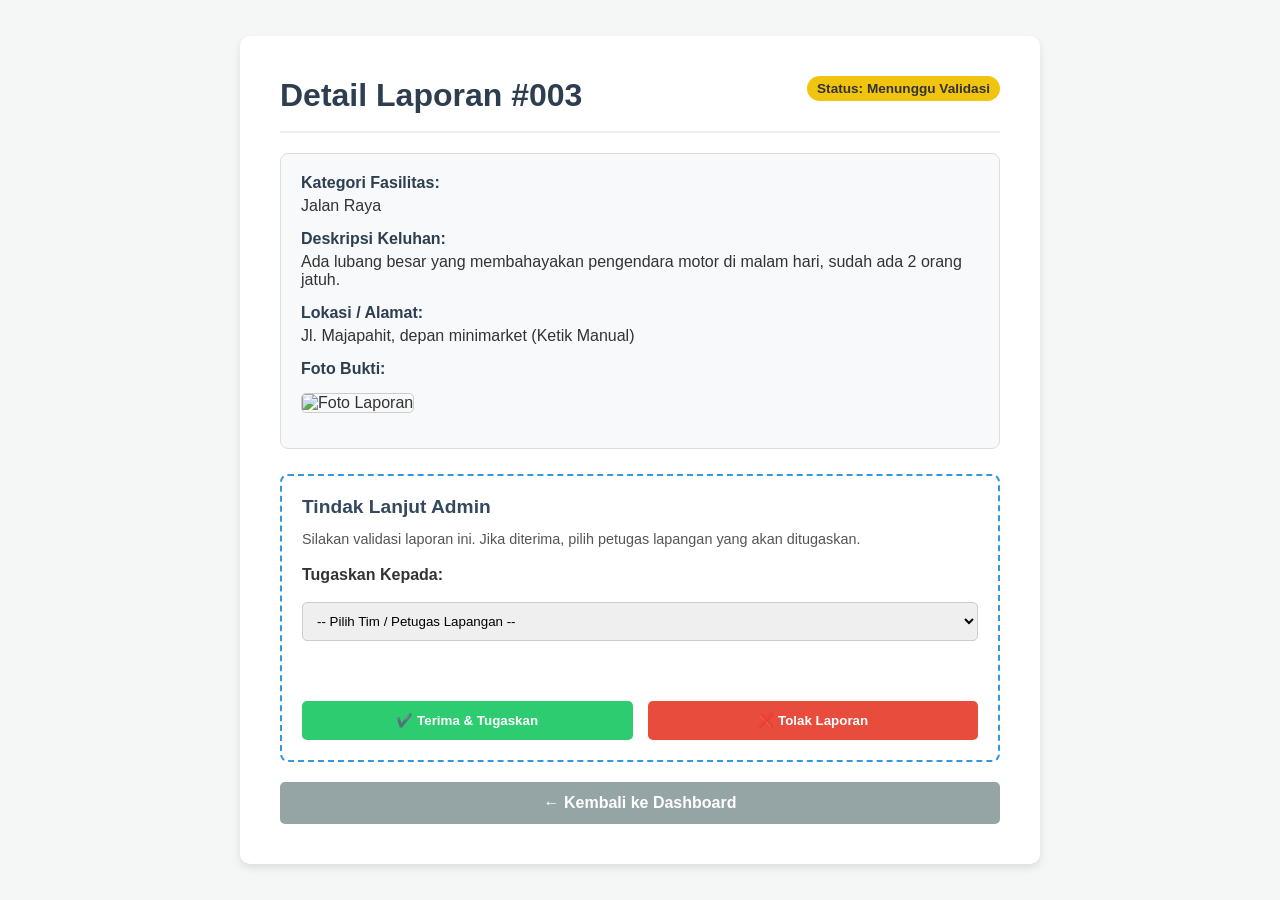
==== admin_detail.html @ ceda5c9e "atmin & petugas (sementara)" ====
<!DOCTYPE html>
<html lang="id">
<head>
    <meta charset="UTF-8">
    <meta name="viewport" content="width=device-width, initial-scale=1.0">
    <title>Detail Laporan - LaporFasum</title>
    <link rel="stylesheet" href="assets/css/style.css">
    
    <style>
        .admin-container {
            max-width: 800px;
        }
        
        .header-admin {
            display: flex;
            justify-content: space-between;
            align-items: center;
            border-bottom: 2px solid #eee;
            padding-bottom: 15px;
            margin-bottom: 20px;
        }

        .badge {
            padding: 5px 10px;
            border-radius: 20px;
            color: white;
            font-size: 0.85em;
            font-weight: bold;
            display: inline-block;
            margin-bottom: 15px;
        }
        .badge-kuning { background-color: #f1c40f; color: #333;}

        .detail-box {
            background-color: #f8f9fa;
            padding: 20px;
            border-radius: 8px;
            border: 1px solid #ddd;
            text-align: left;
            margin-bottom: 25px;
        }

        .detail-item {
            margin-bottom: 15px;
        }

        .detail-item strong {
            display: block;
            color: #2c3e50;
            margin-bottom: 5px;
        }

        .foto-laporan {
            max-width: 100%;
            height: auto;
            border-radius: 5px;
            margin-top: 10px;
            border: 1px solid #ccc;
        }

        /* Desain Area Aksi Validasi */
        .action-box {
            background-color: #fff;
            padding: 20px;
            border-radius: 8px;
            border: 2px dashed #3498db;
            text-align: left;
        }

        .btn-group {
            display: flex;
            gap: 15px;
            margin-top: 15px;
        }

        .btn-terima { background-color: #2ecc71; color: white; width: 100%; }
        .btn-terima:hover { background-color: #27ae60; }
        
        .btn-tolak { background-color: #e74c3c; color: white; width: 100%; }
        .btn-tolak:hover { background-color: #c0392b; }

        .btn-kembali { background-color: #95a5a6; color: white; margin-top: 20px; }
        
        select {
            width: 100%;
            padding: 10px;
            border: 1px solid #ccc;
            border-radius: 5px;
            margin-top: 10px;
            margin-bottom: 15px;
            font-family: inherit;
        }
    </style>
</head>
<body>

    <div class="container admin-container">
        
        <div class="header-admin">
            <h1 style="margin-bottom: 0;">Detail Laporan #003</h1>
            <span class="badge badge-kuning">Status: Menunggu Validasi</span>
        </div>

        <div class="detail-box">
            <div class="detail-item">
                <strong>Kategori Fasilitas:</strong>
                Jalan Raya
            </div>
            <div class="detail-item">
                <strong>Deskripsi Keluhan:</strong>
                Ada lubang besar yang membahayakan pengendara motor di malam hari, sudah ada 2 orang jatuh.
            </div>
            <div class="detail-item">
                <strong>Lokasi / Alamat:</strong>
                Jl. Majapahit, depan minimarket (Ketik Manual)
            </div>
            <div class="detail-item">
                <strong>Foto Bukti:</strong>
                <img src="https://via.placeholder.com/600x300?text=Foto+Jalan+Rusak" alt="Foto Laporan" class="foto-laporan">
            </div>
        </div>

        <div class="action-box">
            <h2 style="margin-top: 0;">Tindak Lanjut Admin</h2>
            <p style="font-size: 0.9em; margin-bottom: 15px;">Silakan validasi laporan ini. Jika diterima, pilih petugas lapangan yang akan ditugaskan.</p>
            
            <form action="#" method="POST">
                <label for="petugas"><strong>Tugaskan Kepada:</strong></label>
                <select id="petugas" name="petugas">
                    <option value="" disabled selected>-- Pilih Tim / Petugas Lapangan --</option>
                    <option value="tim_a">Tim Reaksi Cepat A (Jalan & Jembatan)</option>
                    <option value="tim_b">Tim Reaksi Cepat B (Penerangan)</option>
                    <option value="tim_c">Tim C (Drainase & Kebersihan)</option>
                </select>

                <div class="btn-group">
                    <button type="button" class="btn btn-terima" onclick="alert('Laporan Diterima dan Petugas Ditugaskan! (Simulasi)')">✔️ Terima & Tugaskan</button>
                    <button type="button" class="btn btn-tolak" onclick="alert('Laporan Ditolak! (Simulasi)')">❌ Tolak Laporan</button>
                </div>
            </form>
        </div>

        <a href="admin.html" class="btn btn-kembali">← Kembali ke Dashboard</a>
    </div>

</body>
</html>
---- assets/css/style.css ----
/* style.css */

/* Reset dasar agar tampilan konsisten */
* {
    margin: 0;
    padding: 0;
    box-sizing: border-box;
    font-family: 'Segoe UI', Tahoma, Geneva, Verdana, sans-serif;
}

/* Membuat isi body tepat di tengah layar */
body {
    background-color: #f4f7f6;
    color: #333;
    display: flex;
    justify-content: center;
    align-items: center;
    min-height: 100vh; /* Mengambil seluruh tinggi layar */
    padding: 20px;
}

/* Kotak kontainer utama */
.container {
    background-color: #ffffff;
    padding: 40px;
    border-radius: 10px;
    box-shadow: 0 4px 8px rgba(0, 0, 0, 0.1);
    max-width: 600px;
    width: 100%;
    text-align: center; /* Teks di tengah */
}

/* Tipografi */
h1 {
    color: #2c3e50;
    margin-bottom: 20px;
}

h2 {
    color: #34495e;
    font-size: 1.2rem;
    margin-top: 20px;
    margin-bottom: 10px;
}

p {
    line-height: 1.6;
    color: #555;
    text-align: justify; /* Agar paragraf lebih rapi */
}

/* Tombol Utama */
.btn {
    display: inline-block;
    background-color: #3498db;
    color: #ffffff;
    padding: 12px 24px;
    text-decoration: none;
    border-radius: 5px;
    font-weight: bold;
    margin-top: 30px;
    transition: background-color 0.3s;
    border: none;
    cursor: pointer;
    width: 100%; /* Tombol memenuhi lebar kontainer */
}

.btn:hover {
    background-color: #2980b9;
}

/* Desain Form */
.form-group {
    margin-bottom: 20px;
    text-align: left; /* Label form diletakkan di kiri */
}

label {
    display: block;
    margin-bottom: 8px;
    font-weight: bold;
    color: #333;
}

input[type="text"],
input[type="file"],
textarea {
    width: 100%;
    padding: 10px;
    border: 1px solid #ccc;
    border-radius: 5px;
    font-family: inherit;
}

textarea {
    resize: vertical; /* Hanya bisa diperbesar ke bawah */
}

/* Link kembali */
.back-link {
    display: inline-block;
    margin-top: 20px;
    color: #7f8c8d;
    text-decoration: none;
    font-size: 0.9rem;
}

.back-link:hover {
    color: #34495e;
    text-decoration: underline;
}
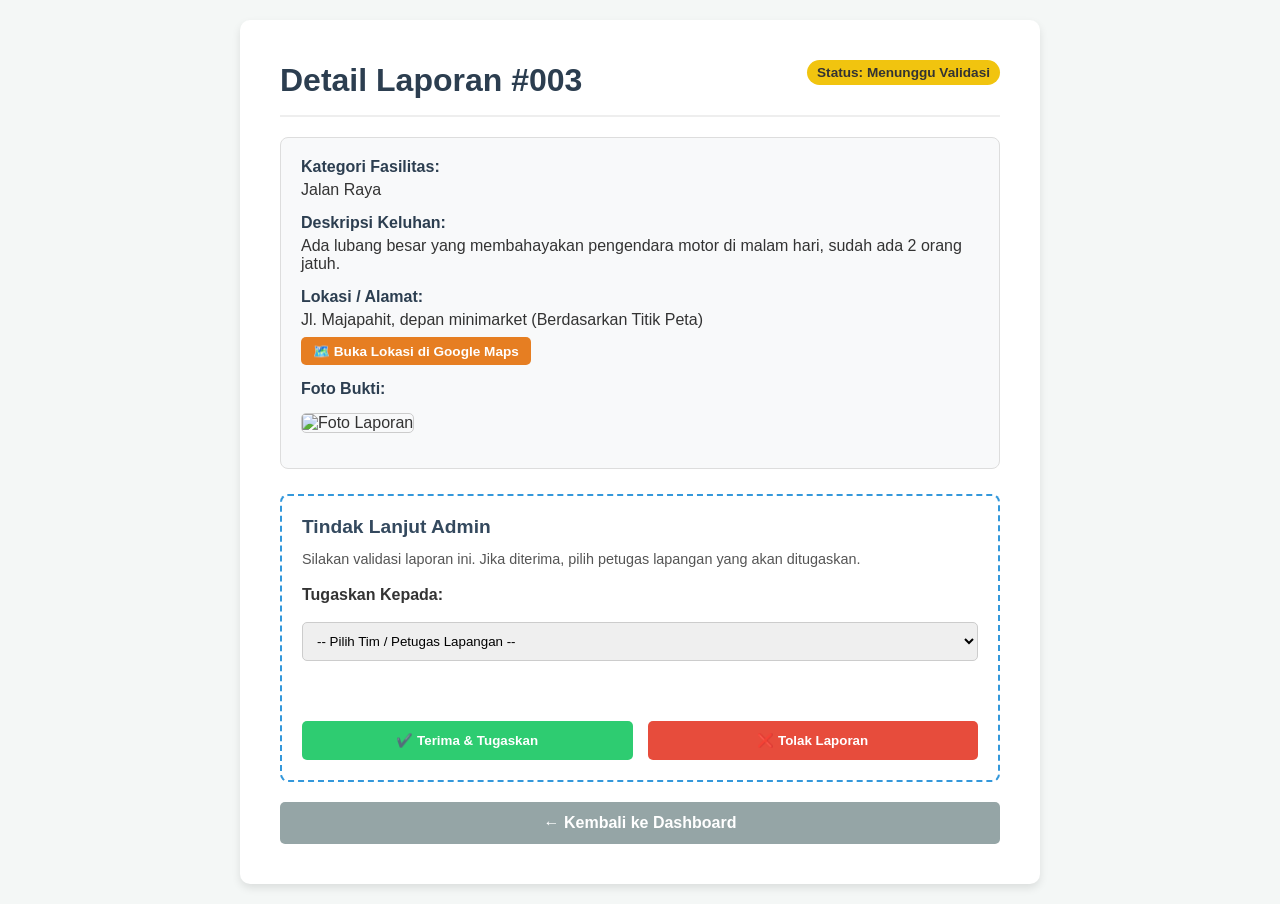
==== commit 7185a716: "detail maps" ====
--- a/admin_detail.html
+++ b/admin_detail.html
@@ -90,6 +90,20 @@
             margin-bottom: 15px;
             font-family: inherit;
         }
+        .btn-map {
+            background-color: #e67e22;
+            color: white;
+            padding: 6px 12px;
+            border-radius: 5px;
+            text-decoration: none;
+            font-size: 0.85em;
+            display: inline-block;
+            margin-top: 8px;
+            font-weight: bold;
+        }
+        .btn-map:hover {
+            background-color: #d35400;
+        }
     </style>
 </head>
 <body>
@@ -112,7 +126,8 @@
             </div>
             <div class="detail-item">
                 <strong>Lokasi / Alamat:</strong>
-                Jl. Majapahit, depan minimarket (Ketik Manual)
+                Jl. Majapahit, depan minimarket (Berdasarkan Titik Peta) <br>
+                <a href="https://www.google.com/maps?q=-8.5877,116.0965" target="_blank" class="btn-map">🗺️ Buka Lokasi di Google Maps</a>
             </div>
             <div class="detail-item">
                 <strong>Foto Bukti:</strong>
